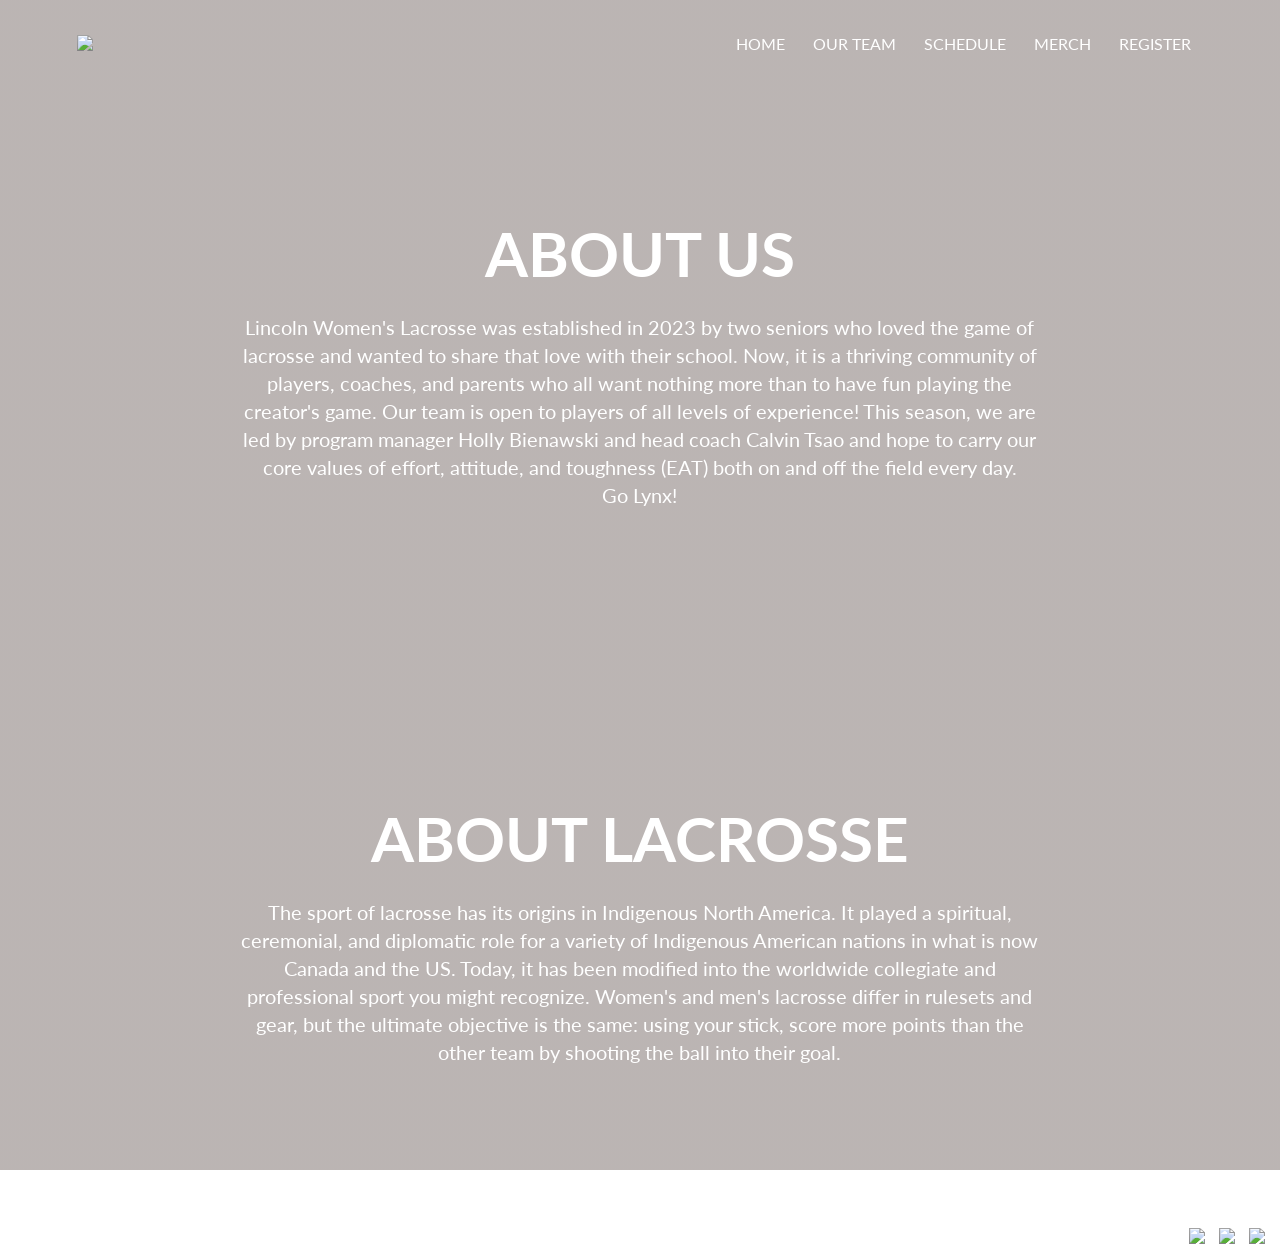
==== index.html @ 25fdcbeb "Add files via upload" ====
<!DOCTYPE html>
<head>
	<meta name="viewport" content="width=device-width, initial-scale=1.0">
	<title>Lincoln Women's Lacrosse Site</title>
	<link rel="stylesheet" href="style.css">
	<link rel="preconnect" href="https://fonts.gstatic.com" crossorigin>
	<link href="https://fonts.googleapis.com/css2?family=Lato:ital,wght@0,400;0,700;1,400;1,700&display=swap" rel="stylesheet">
</head>

<body>

<section class="headerh">
<nav>
	<a href="index.html"><img src="images/logo.png"></a>
<div class="nav-links">
<ul>
	<li><a href="index.html">HOME</a></li>
	<li><a href="our-team.html">OUR TEAM</a></li>
	<li><a href="schedule26.html">SCHEDULE</a></li>
	<li><a href="https://lincolnhslacrosse.secondslide.io/">MERCH</a></li>
	<li><a href="https://account.usalacrosse.com/event/view/08eea169-bc5d-4d64-b89e-0233224212e4?utm_source=ig&utm_medium=social&utm_content=link_in_bio">REGISTER</a></li>
</ul>
</div>
</nav>

<div class="text-box1">
	<h1>ABOUT US</h1>
	<p>Lincoln Women's Lacrosse was established in 2023 by two seniors who loved the game of lacrosse and wanted to share that love with their school. Now, it is a thriving community of players, coaches, and parents who all want nothing more than to have fun playing the creator's game. Our team is open to players of all levels of experience! This season, we are led by program manager Holly Bienawski and head coach Calvin Tsao and hope to carry our core values of effort, attitude, and toughness (EAT) both on and off the field every day. <br> Go Lynx!</p>
</div>
<br>
<br>
<div class="text-box1">
	<h1>ABOUT LACROSSE</h1>
	<p>The sport of lacrosse has its origins in Indigenous North America. It played a spiritual, ceremonial, and diplomatic role for a variety of Indigenous American nations in what is now Canada and the US. Today, it has been modified into the worldwide collegiate and professional sport you might recognize. Women's and men's lacrosse differ in rulesets and gear, but the ultimate objective is the same: using your stick, score more points than the other team by shooting the ball into their goal.</p>
</div>

<div class="contact">
	<p>Contact Us</p>
	<a href="https://www.instagram.com/lincolnwomenslacrosse"><img src="images/instagram.png"></a>
	<a href="https://go.teamsnap.com/8235585/home"><img src="images/teamsnap.png"></a>
	<a href="mailto:"><img src="images/email.png"></a>
</div>
</section>
</body>
---- style.css ----
/*INDEX*/
*{
	margin: 0;
	padding: 0;
	font-family: 'Lato', sans-serif;
}

.headerh{
	min-height: 100vh;
	width: 100%;
	background-image: linear-gradient(rgba(30,9,4,0.3),rgba(30,9,4,0.3)), url(images/aboutus.jpg);
	background-attachment: fixed;
	background-position: center;
	background-repeat: no-repeat;
	background-position: top;
	background-size: 100% 130%;
	position: relative;
}

.headert{
	min-height: 100vh;
	width: 100%;
	background-image: linear-gradient(rgba(30,9,4,0.3),rgba(30,9,4,0.3)),url(images/lincolnteam.jpg);
	background-attachment: fixed;
	background-position: center;
	background-repeat: no-repeat;
	background-position: top;
	background-size: 100% 110%;
	position: relative;
}

.headers{
	min-height: 100vh:
	width: 100%;
	background-image: url(images/schedule.jpg);
	background-attachment: fixed;
	background-position: center;
	background-repeat: no-repeat;
	background-position: top;
	background-size: 100%;
	position: relative;
}

nav{
	display: flex;
	padding: 2% 6%;
	justify-content: space-between;
	align-items:center;
}
nav img{
	width: 70px;
}
.nav-links{
	flex: 1;
	text-align: right;
}
.nav-links ul li{
	list-style: none;
	display: inline-block;
	padding: 8px 12px;
	position: relative;
}
.nav-links ul li a{
	color: #fff; /*will change to white*/
	text-decoration: none;
	font-size: 16px;
}
.nav-links ul li::after{
	content: '';
	width: 0%;
	height: 2px;
	background: #e2211c;
	display: block;
	margin: auto;
	transition: 0.5s;
}
.nav-links ul li:hover::after{
	width: 100%;
}

.contact{
	margin: auto;
	padding: 10px;
	margin-bottom: 0px;
	text-align: right;
}
.contact p{
	margin: 0 9px 10px;
	font-size: 14px;
	color: #fff;
}

.contact img{
	height: 30px;
	margin: 0 5px;
	position: relative;
}

/*ABOUT PAGE*/
.text-box1{
	width: 90%;
	margin: auto;
	padding-top: 10%;
	padding-bottom: 8%;
	text-align: center;
}
.text-box1 h1{
	font-size: 62px;
	color: #fff; /*will change to white*/
}
.text-box1 p{
	width: 70%;
	margin: auto;
	padding: 2%;
	font-size: 20px;
	line-height: 1.4;
	color: #fff;
}

/*TEAM PAGE*/
.text-box2{
	width: 100%;
	color: #fff;
	margin: auto;
	text-align: center;
	margin-top: 24%;
}
.text-box2 h1{
	font-size: 62px;
	padding: 2%;
	color: #fff;
}
.text-captains{
	margin: auto;
	display: flex;
	gap: 7%;
	flex-wrap: wrap;
	width: 74%;
	padding: 4%;
}
.text-captains img{
	width: 38%;
	margin: auto;
}
.text-captains p{
	flex: 1;
	margin: auto;
	text-align: left;
	line-height: 1.4;
	font-size: 20px;
	color: #fff;
}


/*SCHED PAGE*/
.calendar{
	background-color: #fff
	margin: auto;
}
.calendar h1{
	text-align: center;
	padding-top: 2%;
	font-size: 62px;
	color: #fff;
}
.calendar p{
	text-align: center;
	padding-top: 2%;
	position: relative;
	font-size: 30px;
	color: #fff;
}
.calendar img{
	display: block;
	margin: auto;
	width: 70%;
}
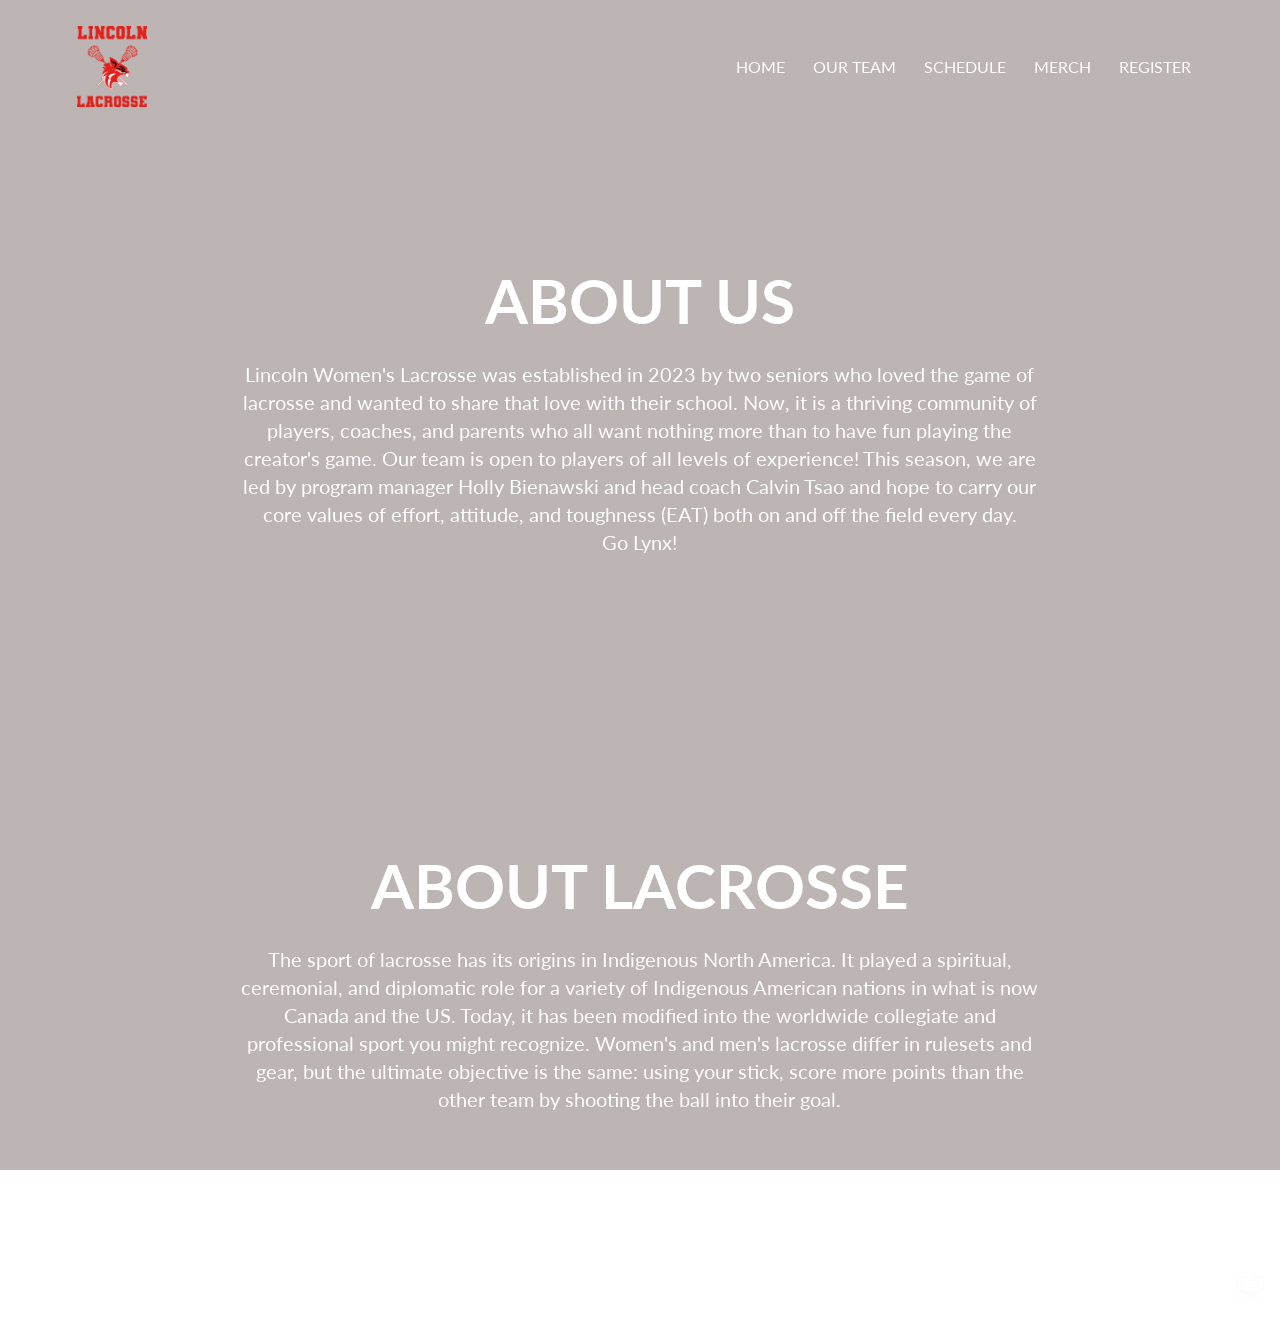
==== commit 0f6efb8b: "Update index.html" ====
--- a/index.html
+++ b/index.html
@@ -16,7 +16,7 @@
 <ul>
 	<li><a href="index.html">HOME</a></li>
 	<li><a href="our-team.html">OUR TEAM</a></li>
-	<li><a href="schedule26.html">SCHEDULE</a></li>
+	<li><a href="schedule.html">SCHEDULE</a></li>
 	<li><a href="https://lincolnhslacrosse.secondslide.io/">MERCH</a></li>
 	<li><a href="https://account.usalacrosse.com/event/view/08eea169-bc5d-4d64-b89e-0233224212e4?utm_source=ig&utm_medium=social&utm_content=link_in_bio">REGISTER</a></li>
 </ul>
@@ -41,4 +41,4 @@
 	<a href="mailto:"><img src="images/email.png"></a>
 </div>
 </section>
-</body>+</body>
--- a/style.css
+++ b/style.css
@@ -8,7 +8,7 @@
 .headerh{
 	min-height: 100vh;
 	width: 100%;
-	background-image: linear-gradient(rgba(30,9,4,0.3),rgba(30,9,4,0.3)), url(images/aboutus.jpg);
+	background-image: linear-gradient(rgba(30,9,4,0.3),rgba(30,9,4,0.3)), url(images/aboutus.JPG);
 	background-attachment: fixed;
 	background-position: center;
 	background-repeat: no-repeat;
@@ -20,7 +20,7 @@
 .headert{
 	min-height: 100vh;
 	width: 100%;
-	background-image: linear-gradient(rgba(30,9,4,0.3),rgba(30,9,4,0.3)),url(images/lincolnteam.jpg);
+	background-image: linear-gradient(rgba(30,9,4,0.3),rgba(30,9,4,0.3)),url(images/lincolnteam.JPG);
 	background-attachment: fixed;
 	background-position: center;
 	background-repeat: no-repeat;
@@ -32,7 +32,7 @@
 .headers{
 	min-height: 100vh:
 	width: 100%;
-	background-image: url(images/schedule.jpg);
+	background-image: url(images/schedule.JPG);
 	background-attachment: fixed;
 	background-position: center;
 	background-repeat: no-repeat;
@@ -176,4 +176,4 @@
 	width: 70%;
 }
 
-	+	
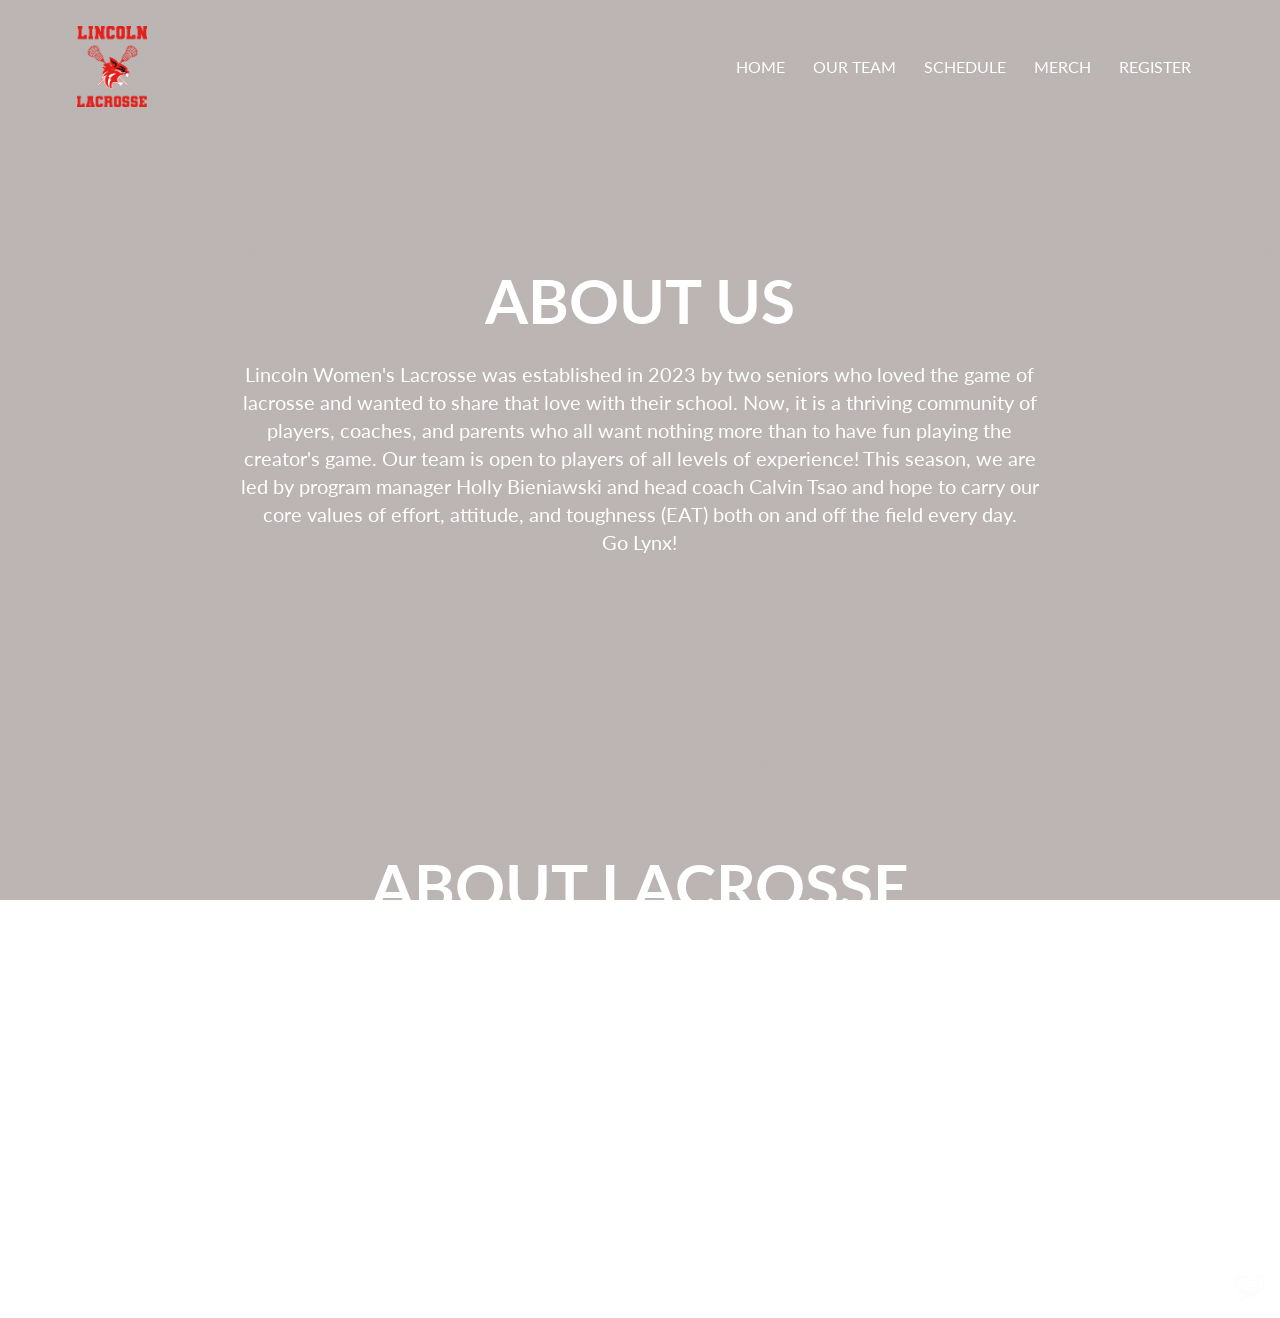
==== commit 0eb2202f: "Update index.html" ====
--- a/index.html
+++ b/index.html
@@ -25,7 +25,7 @@
 
 <div class="text-box1">
 	<h1>ABOUT US</h1>
-	<p>Lincoln Women's Lacrosse was established in 2023 by two seniors who loved the game of lacrosse and wanted to share that love with their school. Now, it is a thriving community of players, coaches, and parents who all want nothing more than to have fun playing the creator's game. Our team is open to players of all levels of experience! This season, we are led by program manager Holly Bienawski and head coach Calvin Tsao and hope to carry our core values of effort, attitude, and toughness (EAT) both on and off the field every day. <br> Go Lynx!</p>
+	<p>Lincoln Women's Lacrosse was established in 2023 by two seniors who loved the game of lacrosse and wanted to share that love with their school. Now, it is a thriving community of players, coaches, and parents who all want nothing more than to have fun playing the creator's game. Our team is open to players of all levels of experience! This season, we are led by program manager Holly Bieniawski and head coach Calvin Tsao and hope to carry our core values of effort, attitude, and toughness (EAT) both on and off the field every day. <br> Go Lynx!</p>
 </div>
 <br>
 <br>
--- a/style.css
+++ b/style.css
@@ -13,7 +13,7 @@
 	background-position: center;
 	background-repeat: no-repeat;
 	background-position: top;
-	background-size: 100% 130%;
+	background-size: cover;
 	position: relative;
 }
 
@@ -25,7 +25,7 @@
 	background-position: center;
 	background-repeat: no-repeat;
 	background-position: top;
-	background-size: 100% 110%;
+	background-size: cover;
 	position: relative;
 }
 
@@ -37,7 +37,7 @@
 	background-position: center;
 	background-repeat: no-repeat;
 	background-position: top;
-	background-size: 100%;
+	background-size: cover;
 	position: relative;
 }
 
@@ -147,7 +147,7 @@
 	margin: auto;
 	text-align: left;
 	line-height: 1.4;
-	font-size: 20px;
+	font-size: 120%;
 	color: #fff;
 }
 
